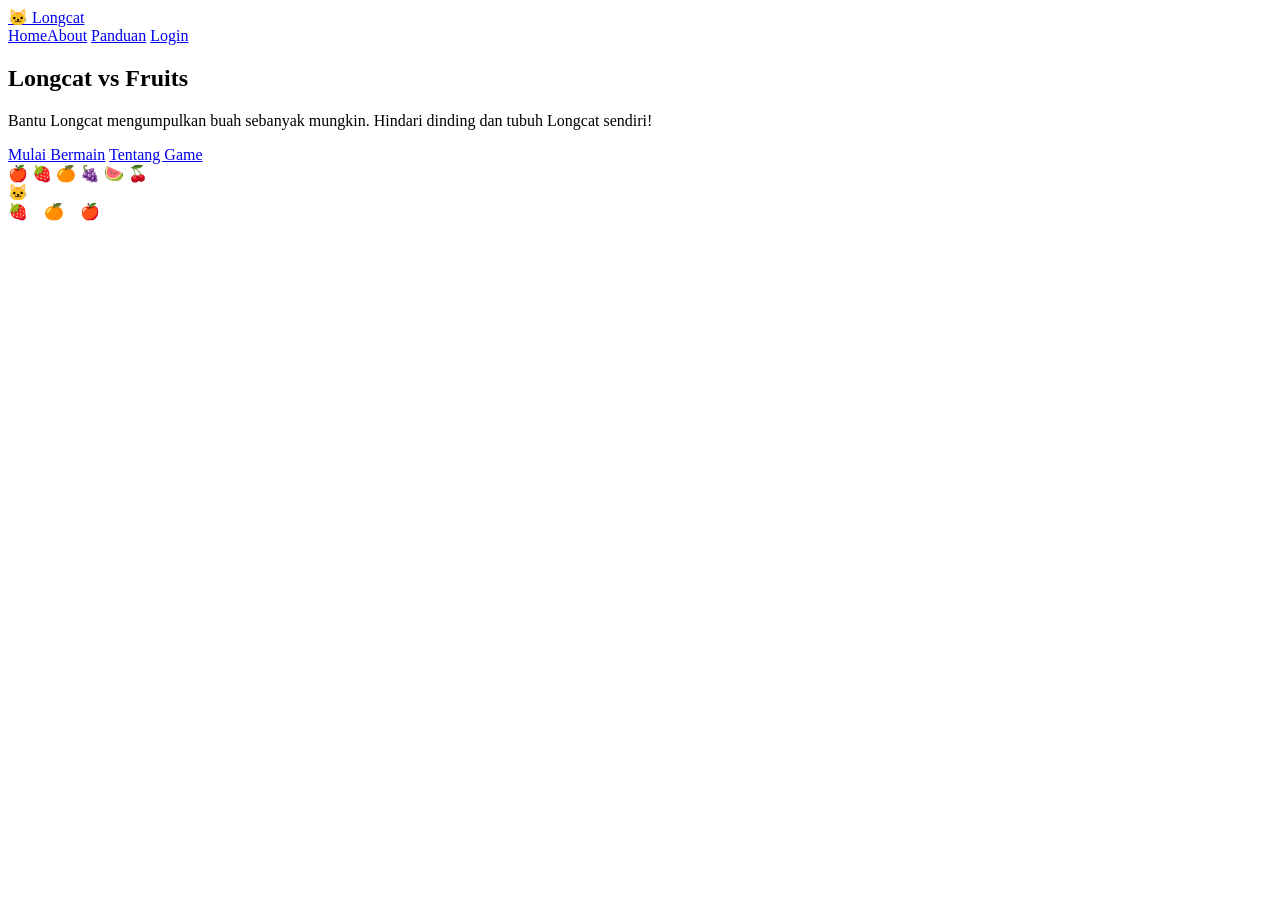
==== index.html @ 4a510f68 "Add files via upload" ====
<!DOCTYPE html>
<html lang="id">
<head>
    <meta charset="UTF-8">
    <meta name="viewport" content="width=device-width, initial-scale=1.0">
    <title>Longcat vs Fruits | Home</title>
    <link rel="stylesheet" href="../css/portal.css">
</head>
<body>
    <header class="navbar">
        <a class="brand" href="index.html">🐱 Longcat</a>
      <nav>
        <a href="index.html">Home</a><a href="about.html">About</a>
        <a href="documentation.html">Panduan</a>
        <a href="login.html">Login</a>
      </nav>
    </header>
    <main class="hero">
    <section class="hero-card">
      <h1>Longcat <span>vs Fruits</span></h1>
      <p>Bantu Longcat mengumpulkan buah sebanyak mungkin. Hindari dinding dan tubuh Longcat sendiri!</p>
        <div class="actions">
          <a class="btn primary" href="register.html">Mulai Bermain</a>
          <a class="btn secondary" href="about.html">Tentang Game</a>
        </div>
      <div class="fruit-row">🍎 🍓 🍊 🍇 🍉 🍒</div>
      </section>
    <section class="cat-art"><div class="big-cat">🐱</div><div class="floating-fruit">🍓　🍊　🍎</div></section>
    </main>
 
</body>
</html>
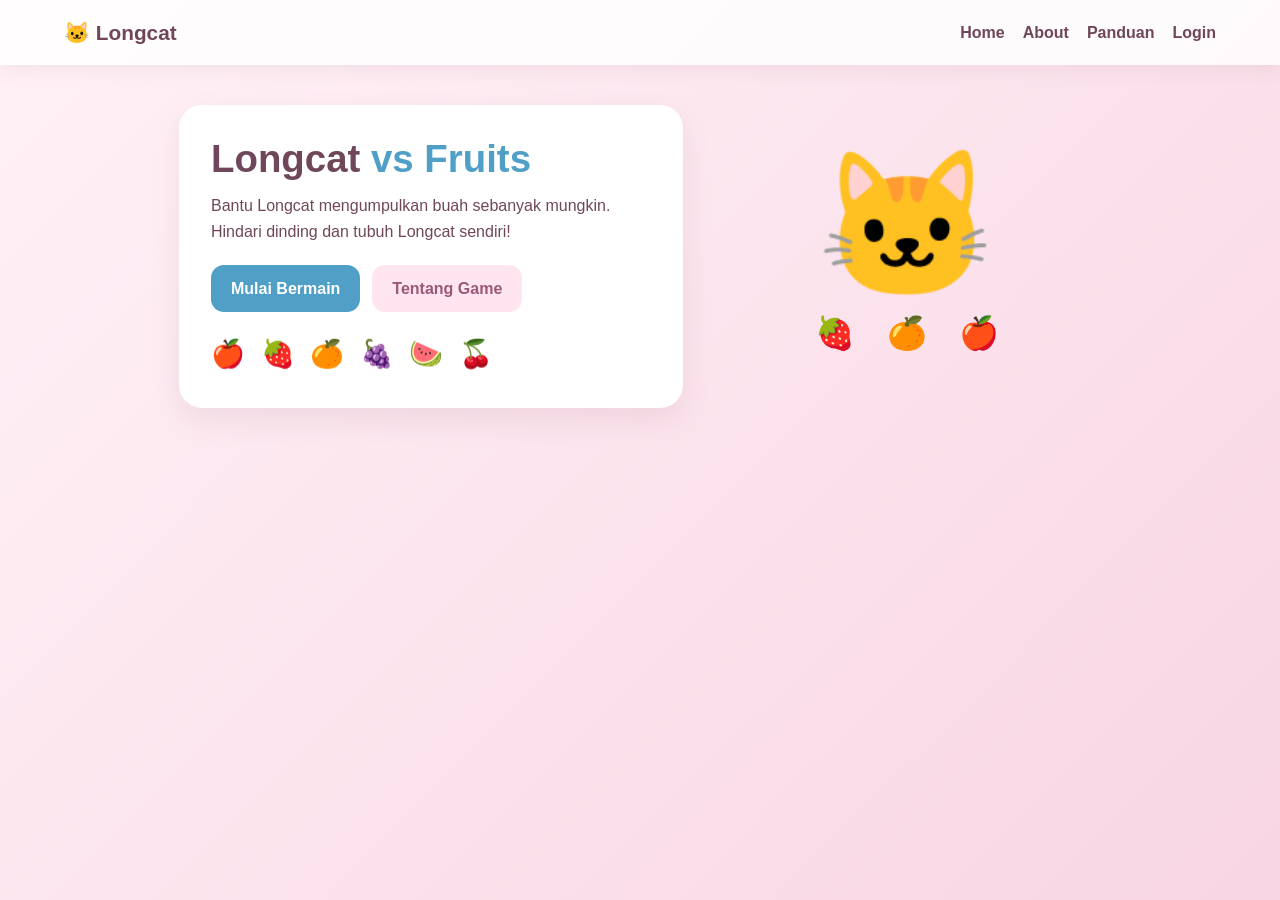
==== commit 879447e3: "Update stylesheet link path in index.html" ====
--- a/index.html
+++ b/index.html
@@ -4,7 +4,7 @@
     <meta charset="UTF-8">
     <meta name="viewport" content="width=device-width, initial-scale=1.0">
     <title>Longcat vs Fruits | Home</title>
-    <link rel="stylesheet" href="../css/portal.css">
+    <link rel="stylesheet" href="../portal.css">
 </head>
 <body>
     <header class="navbar">
--- a/portal.css
+++ b/portal.css
@@ -0,0 +1,334 @@
+* {
+    box-sizing: border-box;
+}
+
+body {
+    margin: 0;
+    font-family: "Nunito", Arial, sans-serif;
+    color: #70465b;
+    background: linear-gradient(135deg, #fff2f7, #f8d5e3);
+    min-height: 100vh;
+    line-height: 1.6;
+}
+
+h1, h2 {
+    margin: 0 0 12px;
+}
+
+p {
+    margin: 0 0 14px;
+}
+
+a {
+    color: #4f9fc7;
+}
+
+.navbar {
+    display: flex;
+    align-items: center;
+    justify-content: space-between;
+    flex-wrap: wrap;
+    gap: 10px;
+    padding: 16px 5%;
+    background: #ffffffd9;
+    box-shadow: 0 4px 18px #8b52651a;
+}
+
+.brand {
+    font-size: 1.3rem;
+    font-weight: 900;
+    color: #70465b;
+    text-decoration: none;
+}
+
+.navbar nav {
+    display: flex;
+    align-items: center;
+    flex-wrap: wrap;
+    gap: 18px;
+}
+
+.navbar nav a,
+.link-button {
+    font: inherit;
+    font-weight: 800;
+    color: #70465b;
+    text-decoration: none;
+    background: none;
+    border: 0;
+    cursor: pointer;
+    padding: 0;
+}
+
+.navbar nav a:hover,
+.link-button:hover {
+    color: #4f9fc7;
+}
+
+.btn {
+    display: inline-block;
+    border: 0;
+    border-radius: 13px;
+    padding: 11px 20px;
+    font: inherit;
+    font-weight: 900;
+    text-decoration: none;
+    cursor: pointer;
+}
+
+.btn.primary,
+.primary {
+    background: #4f9fc7;
+    color: #fff;
+}
+
+.btn.secondary,
+.secondary {
+    background: #ffe5ef;
+    color: #9b5877;
+}
+
+.btn:hover {
+    filter: brightness(1.06);
+}
+
+.btn.full,
+.full {
+    width: 100%;
+}
+
+.eyebrow {
+    display: inline-block;
+    font-size: .75rem;
+    font-weight: 900;
+    letter-spacing: .12em;
+    color: #4f9fc7;
+    margin-bottom: 6px;
+}
+
+.hero {
+    max-width: 1050px;
+    margin: 40px auto;
+    padding: 0 5%;
+    display: grid;
+    grid-template-columns: 1.3fr 1fr;
+    gap: 30px;
+    align-items: center;
+}
+
+.hero-card,
+.content-card,
+.auth-card {
+    background: #fff;
+    border-radius: 23px;
+    padding: 32px;
+    box-shadow: 0 12px 30px #8b52651c;
+}
+
+.hero-card h1 {
+    font-size: 2.4rem;
+    line-height: 1.15;
+}
+
+.hero-card h1 span {
+    color: #4f9fc7;
+}
+
+.actions {
+    display: flex;
+    flex-wrap: wrap;
+    gap: 12px;
+    margin: 20px 0;
+}
+
+.fruit-row {
+    font-size: 1.7rem;
+    letter-spacing: 4px;
+}
+
+.cat-art {
+    text-align: center;
+}
+
+.big-cat {
+    font-size: 9rem;
+    line-height: 1;
+}
+
+.floating-fruit {
+    font-size: 2rem;
+    margin-top: 10px;
+}
+
+.content-card {
+    max-width: 760px;
+    margin: 40px auto;
+}
+
+.content-card h1 {
+    font-size: 2rem;
+}
+
+.content-card h2 {
+    font-size: 1.2rem;
+    margin-top: 22px;
+}
+
+.contact-emoji {
+    font-size: 2.4rem;
+    margin: 16px 0 22px;
+}
+
+.guide-list {
+    padding-left: 22px;
+    margin: 0 0 22px;
+}
+
+.guide-list li {
+    margin-bottom: 8px;
+}
+
+.auth-page {
+    display: flex;
+    flex-direction: column;
+    align-items: center;
+    padding: 20px 5% 40px;
+}
+
+.back-link {
+    align-self: flex-start;
+    font-weight: 900;
+    color: #70465b;
+    text-decoration: none;
+    margin-bottom: 20px;
+}
+
+.auth-card {
+    width: 100%;
+    max-width: 420px;
+    text-align: center;
+}
+
+.auth-icon {
+    font-size: 3.2rem;
+}
+
+.auth-card form {
+    text-align: left;
+    margin-bottom: 16px;
+}
+
+.auth-card label {
+    display: block;
+    font-weight: 800;
+    font-size: .9rem;
+    margin: 14px 0 6px;
+}
+
+.auth-card input {
+    width: 100%;
+    padding: 12px 14px;
+    border: 2px solid #f2c4d8;
+    border-radius: 12px;
+    font: inherit;
+    color: #70465b;
+    background: #fff8fb;
+}
+
+.auth-card input:focus {
+    outline: none;
+    border-color: #4f9fc7;
+}
+
+.auth-card .btn {
+    margin-top: 20px;
+}
+
+.form-message {
+    min-height: 22px;
+    margin: 12px 0 0;
+    font-weight: 800;
+    font-size: .9rem;
+    text-align: center;
+}
+
+.dashboard-wrap {
+    max-width: 960px;
+    margin: 30px auto;
+    padding: 0 5%;
+}
+
+.dashboard-wrap h1 {
+    font-size: 2rem;
+    margin-bottom: 4px;
+}
+
+.stats {
+    display: grid;
+    grid-template-columns: repeat(3, 1fr);
+    gap: 16px;
+    margin: 22px 0;
+}
+
+.stats article {
+    background: #fff;
+    border-radius: 18px;
+    padding: 18px;
+    text-align: center;
+    box-shadow: 0 8px 22px #8b52651a;
+}
+
+.stats article span {
+    display: block;
+    font-size: 1.8rem;
+}
+
+.stats article small {
+    display: block;
+    font-weight: 800;
+    color: #927384;
+}
+
+.stats article strong {
+    font-size: 1.8rem;
+}
+
+.play-panel {
+    display: flex;
+    align-items: center;
+    justify-content: space-between;
+    gap: 20px;
+    background: #fff;
+    border-radius: 23px;
+    padding: 28px;
+    box-shadow: 0 12px 30px #8b52651c;
+}
+
+.panel-art {
+    font-size: 2.6rem;
+    text-align: center;
+    line-height: 1.3;
+}
+
+@media (max-width: 760px) {
+    .hero {
+        grid-template-columns: 1fr;
+    }
+
+    .hero-card h1 {
+        font-size: 2rem;
+    }
+
+    .big-cat {
+        font-size: 6rem;
+    }
+
+    .stats {
+        grid-template-columns: 1fr;
+    }
+
+    .play-panel {
+        flex-direction: column;
+        text-align: center;
+    }
+}
